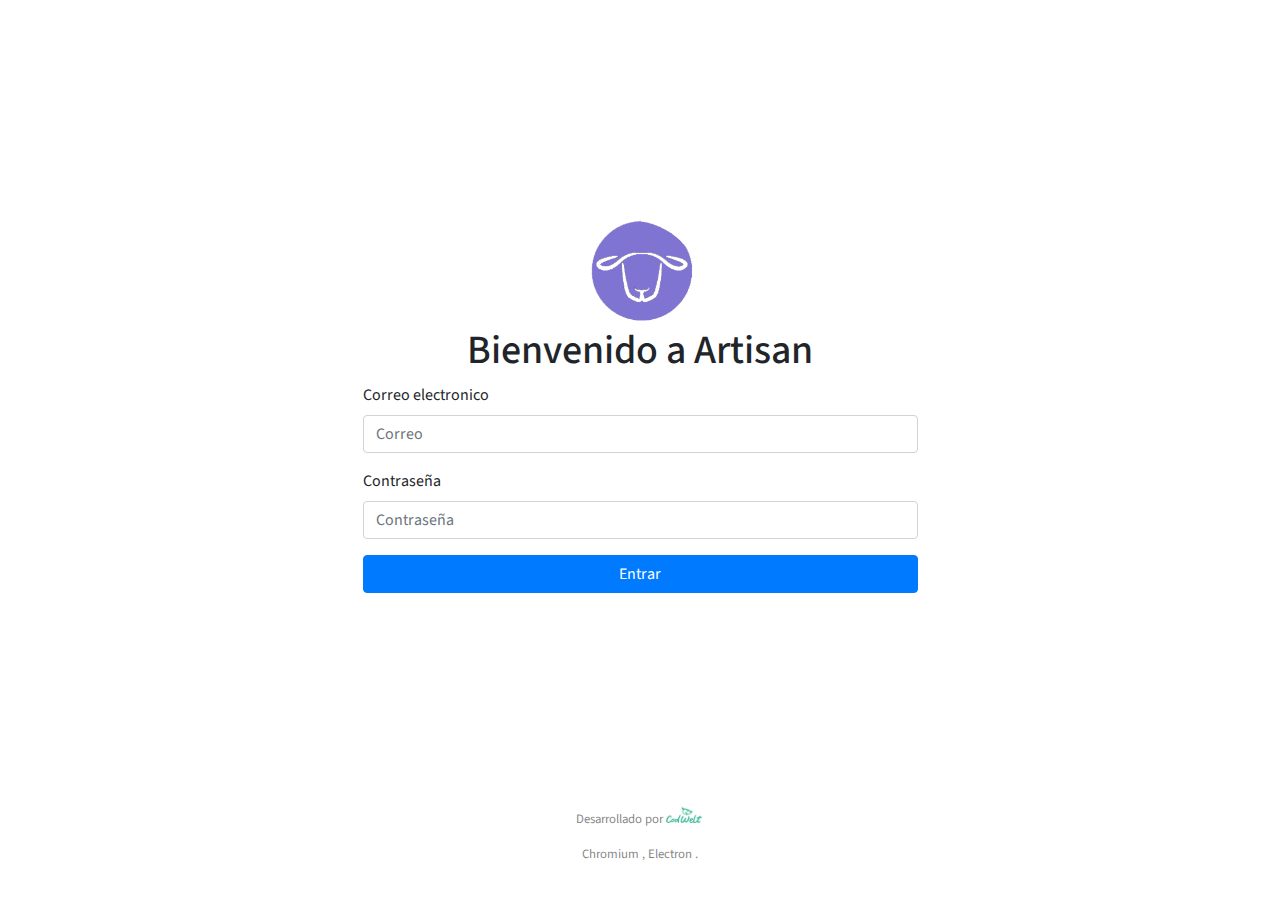
==== index.html @ 31323527 "inicio del cliente de artisan" ====
<!DOCTYPE html>
<html>
<head>
  <meta charset="UTF-8">
  <title>Artisan</title>
  <link rel="stylesheet" href="./assets/css/bootstrap.min.css">
  <link rel="stylesheet" href="./assets/css/main.css">
  <link rel="icon" href="./favicon.ico">
</head>
<body>
  <section class="sectionprincipal">
    <div class="container">
      <div >
        <img src="./assets/img/logo.png" class="imglogo" alt="Artisan">
      </div>
      <!-- All of the Node.js APIs are available in this renderer process. -->
      <div class="login">
        <h1 class="titulos">Bienvenido a Artisan</h1>
        <form>
          <div class="form-group">
            <label for="exampleInputEmail1">Correo electronico</label>
            <input type="email" class="form-control" id="exampleInputEmail1" aria-describedby="emailHelp" placeholder="Correo">
          </div>
          <div class="form-group">
            <label for="exampleInputPassword1">Contraseña</label>
            <input type="password" class="form-control" id="exampleInputPassword1" placeholder="Contraseña">
          </div>
          <button type="submit" class="btn btn-primary btn-block">Entrar</button>
        </form>
      </div>
    </div>
  </section>
  <footer>
    <p class="footerinformation">Desarrollado por <a href="https://codwelt.com/" target="_blank"><img src="./assets/img/creditos.png" alt="codwelt" class="logofooter"></a></p>
    <p class="footerinformation">Chromium <script>document.write(process.versions.chrome)</script>, Electron <script>document.write(process.versions.electron)</script>.</p>
  </footer>
  <script>
  // You can also require other files to run in this process
  require('./renderer.js')
  </script>
  <script src="./assets/js/jquery.js" charset="utf-8"></script>
  <script src="./assets/js/bootstrap.js" charset="utf-8"></script>


</body>
</html>
---- assets/css/main.css ----
@import url('https://fonts.googleapis.com/css?family=Source+Sans+Pro');

.headercontainer{
  padding: 3%;
}

body {
  font-family: 'Source Sans Pro', sans-serif;
}

.imglogo{
  width: 10%;
  display: block;
  margin:auto;
}

.sectionprincipal{
  min-height: 90vh;
  display: flex;
  align-items: center;
  vertical-align: middle;
  justify-content: center;
  align-content: center;
}
.login{
width: 50%;
height: 100%;
display: block;
margin: auto;
}

.titulos{
  text-align: center;
}

.footerinformation{
  text-align: center;
  font-size: 80%;
  color: rgba(0,0,0,.5);
}

.logofooter{
  width:3%;
  margin-top: -1%;
}
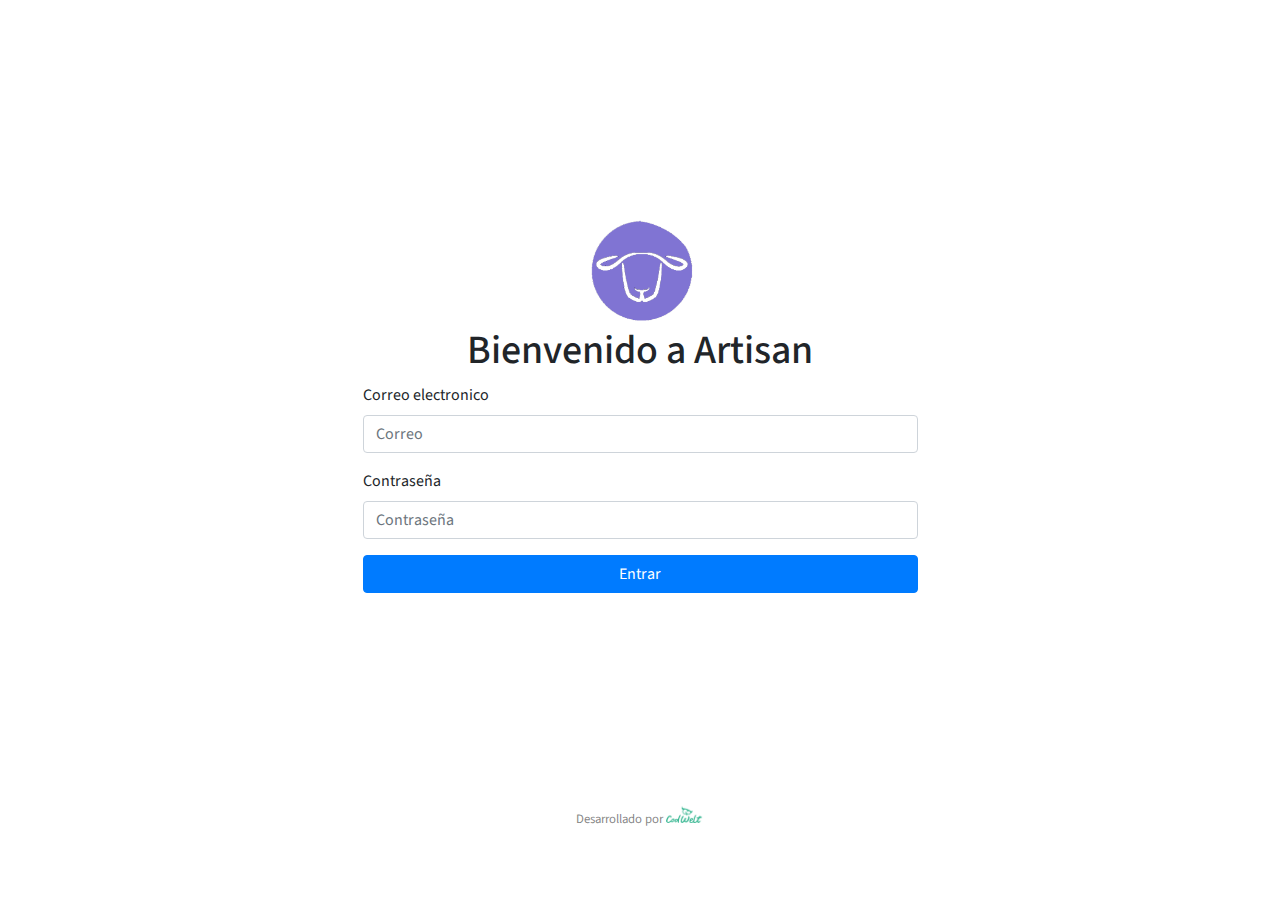
==== commit 78c45eb8: "principios para la conexión de la api con artisan" ====
--- a/index.html
+++ b/index.html
@@ -19,25 +19,26 @@
         <form>
           <div class="form-group">
             <label for="exampleInputEmail1">Correo electronico</label>
-            <input type="email" class="form-control" id="exampleInputEmail1" aria-describedby="emailHelp" placeholder="Correo">
+            <input type="email" class="form-control" id="user" aria-describedby="emailHelp" placeholder="Correo">
           </div>
           <div class="form-group">
             <label for="exampleInputPassword1">Contraseña</label>
-            <input type="password" class="form-control" id="exampleInputPassword1" placeholder="Contraseña">
+            <input type="password" class="form-control" id="password" placeholder="Contraseña">
           </div>
-          <button type="submit" class="btn btn-primary btn-block">Entrar</button>
+          <button type="submit" class="btn btn-primary btn-block" id="login">Entrar</button>
         </form>
       </div>
     </div>
   </section>
   <footer>
     <p class="footerinformation">Desarrollado por <a href="https://codwelt.com/" target="_blank"><img src="./assets/img/creditos.png" alt="codwelt" class="logofooter"></a></p>
-    <p class="footerinformation">Chromium <script>document.write(process.versions.chrome)</script>, Electron <script>document.write(process.versions.electron)</script>.</p>
+    <!--<p class="footerinformation">Chromium <script>document.write(process.versions.chrome)</script>, Electron <script>document.write(process.versions.electron)</script>.</p>-->
   </footer>
   <script>
   // You can also require other files to run in this process
-  require('./renderer.js')
+//  require('./renderer.js')
   </script>
+  <script src="./system/app.js" charset="utf-8"></script>
   <script src="./assets/js/jquery.js" charset="utf-8"></script>
   <script src="./assets/js/bootstrap.js" charset="utf-8"></script>
 
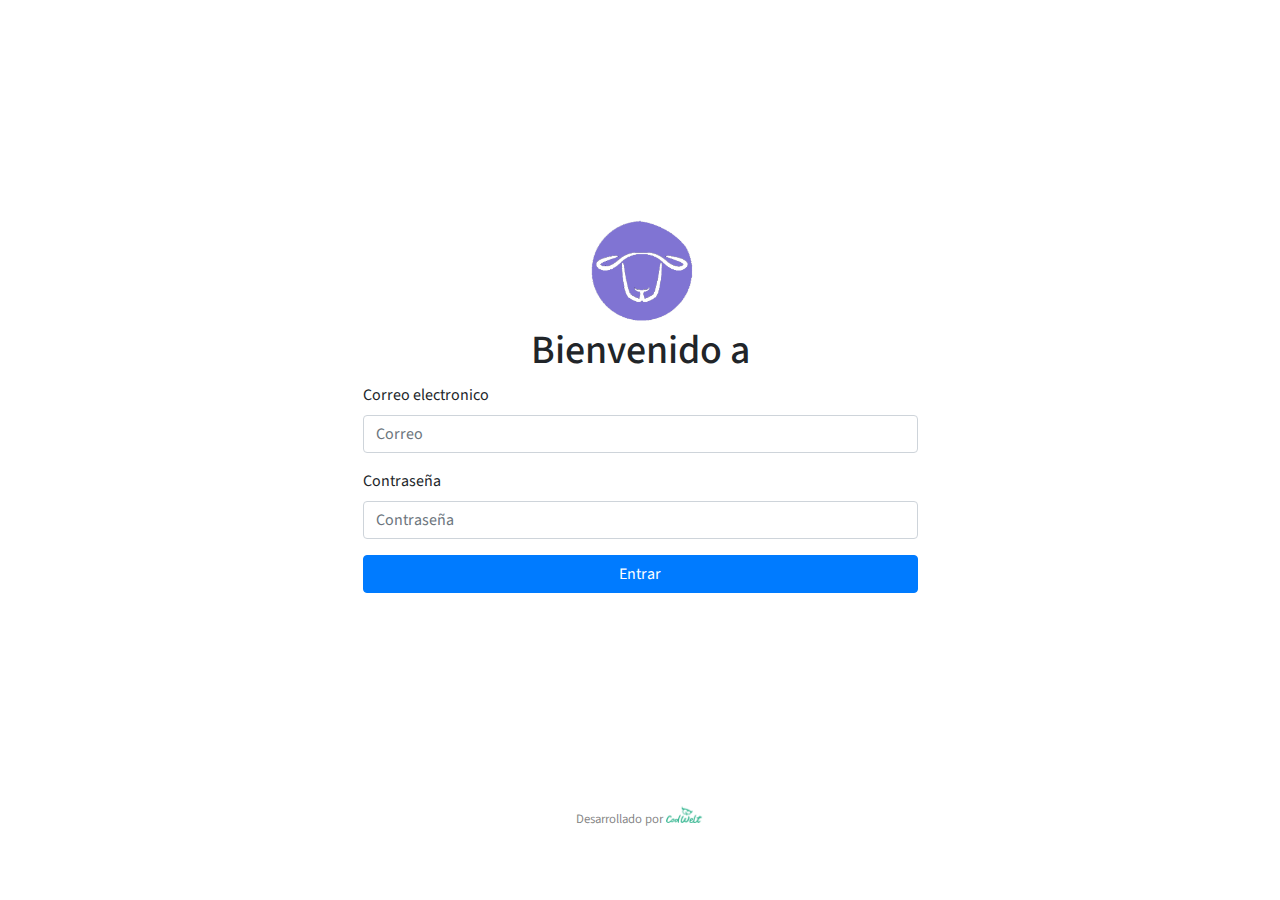
==== commit 91920e0c: "conexión a el servidor para conextar dispositivo" ====
--- a/index.html
+++ b/index.html
@@ -15,7 +15,7 @@
       </div>
       <!-- All of the Node.js APIs are available in this renderer process. -->
       <div class="login">
-        <h1 class="titulos">Bienvenido a Artisan</h1>
+        <h1 class="titulos">Bienvenido a <span class="nombretienda"></span></h1>
         <form>
           <div class="form-group">
             <label for="exampleInputEmail1">Correo electronico</label>
@@ -35,9 +35,14 @@
     <!--<p class="footerinformation">Chromium <script>document.write(process.versions.chrome)</script>, Electron <script>document.write(process.versions.electron)</script>.</p>-->
   </footer>
   <script>
+    if(localStorage.getItem('tocken')){
+      location.href ="./system/pages/home.html";
+    }
   // You can also require other files to run in this process
 //  require('./renderer.js')
   </script>
+
+
   <script src="./system/app.js" charset="utf-8"></script>
   <script src="./assets/js/jquery.js" charset="utf-8"></script>
   <script src="./assets/js/bootstrap.js" charset="utf-8"></script>
